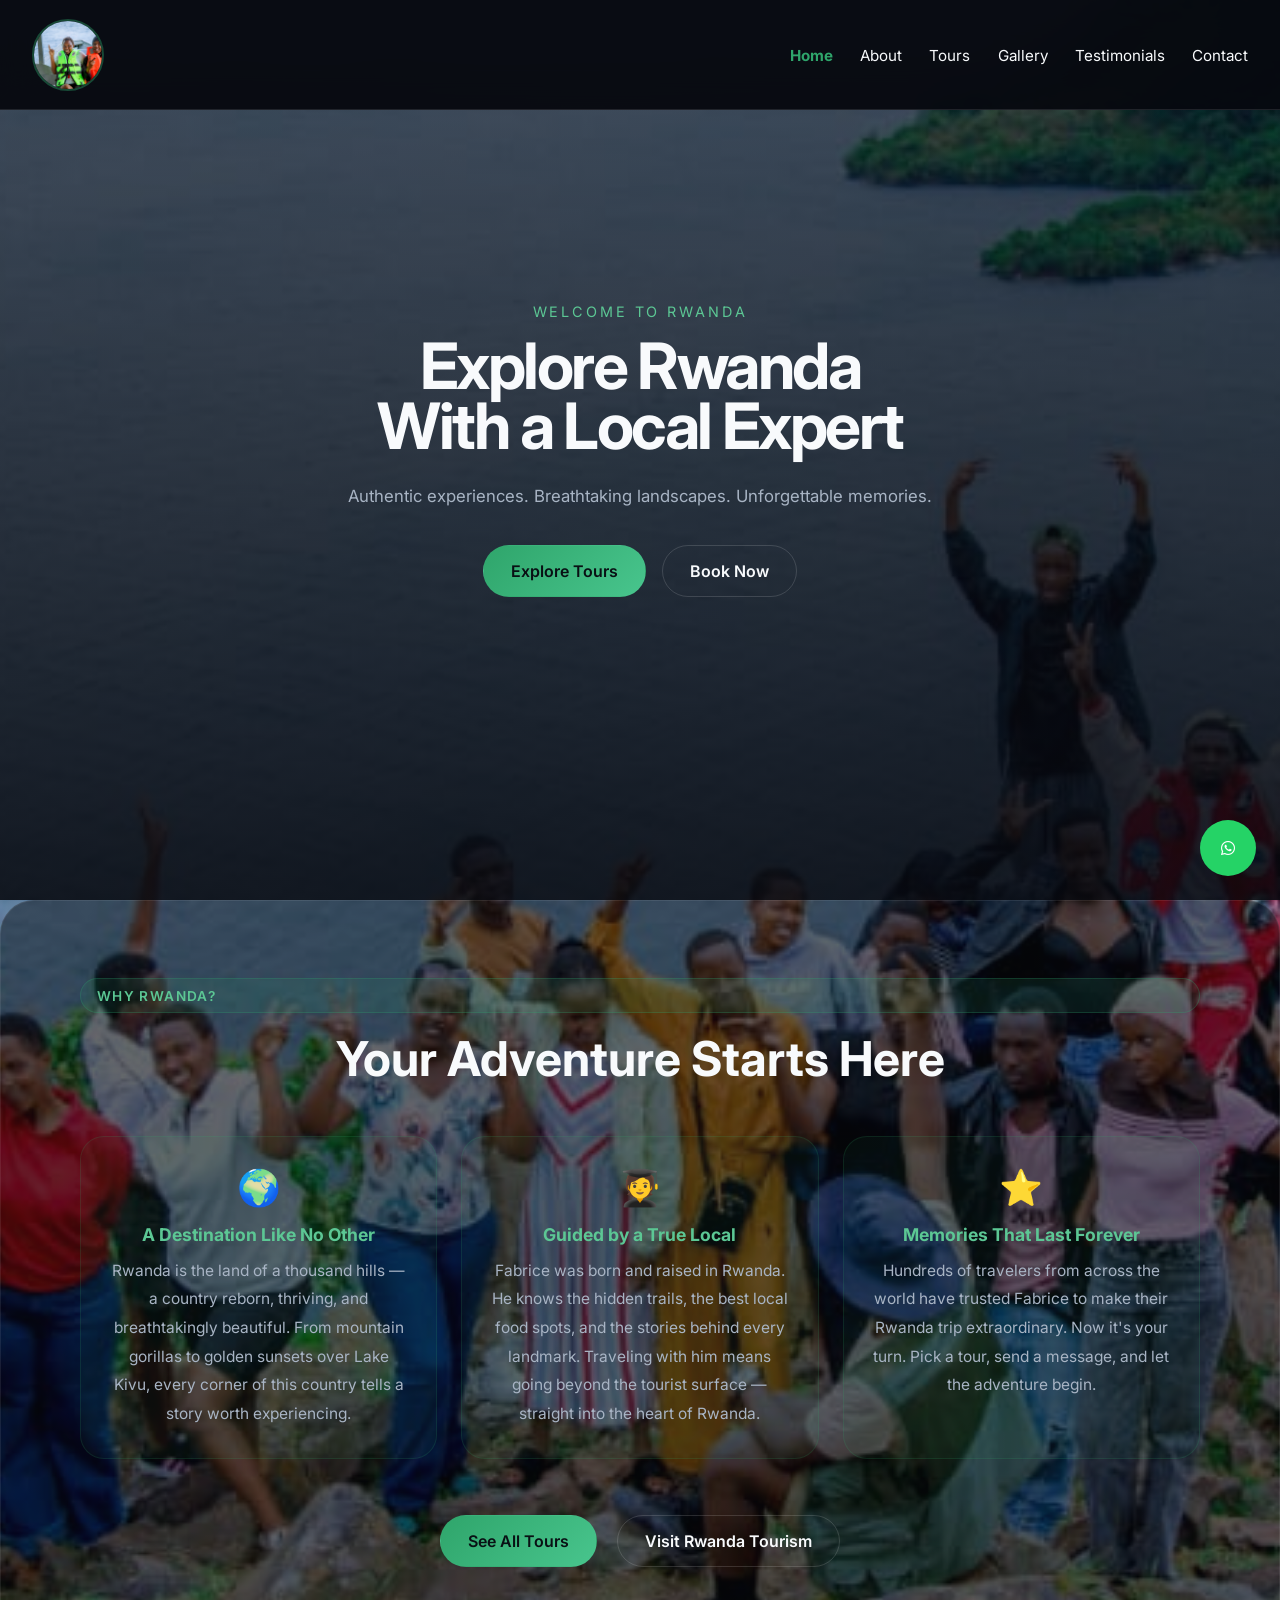
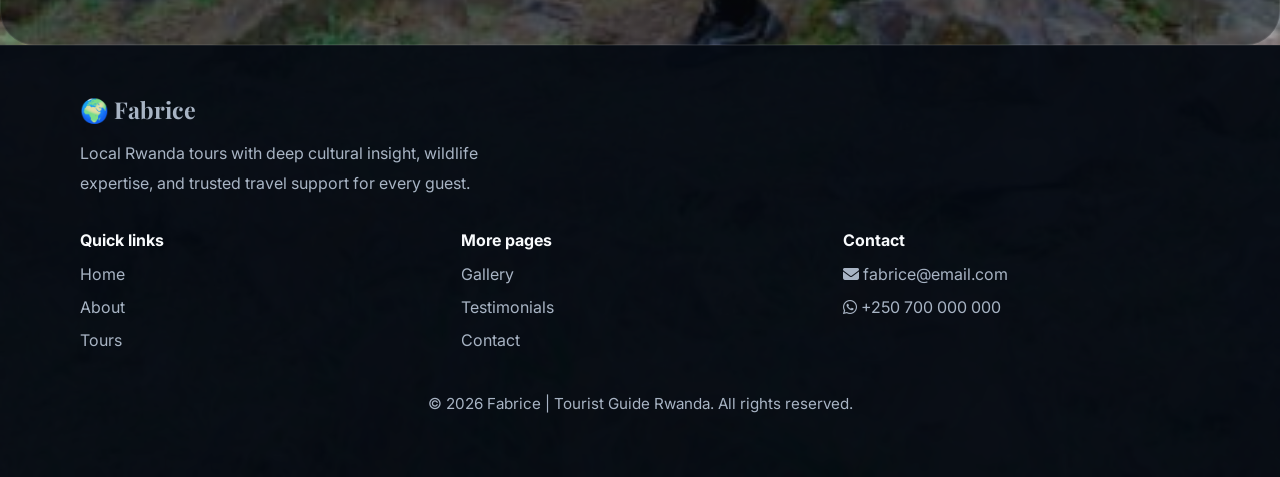
==== fabriceportfolio/index.html @ 19c9140f "THis is the initial commit for this project of r the Fabrice Ihave done today" ====
<!DOCTYPE html>
<html lang="en">
<head>
  <meta charset="UTF-8" />
  <meta name="viewport" content="width=device-width, initial-scale=1.0" />
  <title>Fabrice | Tourist Guide Rwanda</title>
  <link rel="stylesheet" href="styles.css" />
  <link rel="stylesheet" href="https://cdnjs.cloudflare.com/ajax/libs/font-awesome/6.5.0/css/all.min.css" />
  <link href="https://fonts.googleapis.com/css2?family=Playfair+Display:wght@600;700&family=Inter:wght@300;400;500&display=swap" rel="stylesheet" />
</head>
<body>

  <!-- NAV -->
  <nav id="navbar">
    <div class="nav-logo"><img src="media/photos/img2.jpg" alt="Fabrice Logo" /></div>
    <ul class="nav-links">
      <li><a href="index.html" class="active">Home</a></li>
      <li><a href="about.html">About</a></li>
      <li><a href="tours.html">Tours</a></li>
      <li><a href="gallery.html">Gallery</a></li>
      <li><a href="testimonials.html">Testimonials</a></li>
      <li><a href="contact.html">Contact</a></li>
    </ul>
    <button class="hamburger" id="hamburger" aria-label="Toggle navigation" aria-expanded="false"><i class="fas fa-bars"></i></button>
  </nav>

  <!-- HERO -->
  <section id="home" class="hero">
    <div class="hero-overlay"></div>
    <div class="hero-content">
      <p class="hero-sub">Welcome to Rwanda</p>
      <h1>Explore Rwanda<br />With a Local Expert</h1>
      <p class="hero-desc">Authentic experiences. Breathtaking landscapes. Unforgettable memories.</p>
      <div class="hero-btns">
        <a href="tours.html" class="btn btn-primary">Explore Tours</a>
        <a href="contact.html" class="btn btn-outline">Book Now</a>
      </div>
    </div>
  </section>

  <!-- PROFESSIONAL TOURS -->
  <section id="professional-tours" class="section">
    <div class="container">
      <span class="section-tag center">Why Rwanda?</span>
      <h2 class="section-title">Your Adventure Starts Here</h2>

      <div class="tours-intro">
        <div class="tours-intro-block">
          <span class="tours-intro-icon">🌍</span>
          <h3>A Destination Like No Other</h3>
          <p>Rwanda is the land of a thousand hills — a country reborn, thriving, and breathtakingly beautiful. From mountain gorillas to golden sunsets over Lake Kivu, every corner of this country tells a story worth experiencing.</p>
        </div>
        <div class="tours-intro-block">
          <span class="tours-intro-icon">🧑‍🎓</span>
          <h3>Guided by a True Local</h3>
          <p>Fabrice was born and raised in Rwanda. He knows the hidden trails, the best local food spots, and the stories behind every landmark. Traveling with him means going beyond the tourist surface — straight into the heart of Rwanda.</p>
        </div>
        <div class="tours-intro-block">
          <span class="tours-intro-icon">⭐</span>
          <h3>Memories That Last Forever</h3>
          <p>Hundreds of travelers from across the world have trusted Fabrice to make their Rwanda trip extraordinary. Now it's your turn. Pick a tour, send a message, and let the adventure begin.</p>
        </div>
      </div>

      <div style="text-align:center; margin-top: 1rem;">
        <a href="tours.html" class="btn btn-primary">See All Tours</a>
        <a href="https://www.visitrwanda.com" class="btn btn-outline" target="_blank" style="margin-left:1rem;">Visit Rwanda Tourism</a>
      </div>
    </div>
  </section>

  <!-- FOOTER -->
  <footer class="site-footer">
    <div class="footer-top container">
      <div class="footer-brand">
        <div class="footer-logo">🌍 Fabrice</div>
        <p>Local Rwanda tours with deep cultural insight, wildlife expertise, and trusted travel support for every guest.</p>
      </div>
      <div class="footer-links">
        <div class="footer-col">
          <h3>Quick links</h3>
          <a href="index.html">Home</a>
          <a href="about.html">About</a>
          <a href="tours.html">Tours</a>
        </div>
        <div class="footer-col">
          <h3>More pages</h3>
          <a href="gallery.html">Gallery</a>
          <a href="testimonials.html">Testimonials</a>
          <a href="contact.html">Contact</a>
        </div>
        <div class="footer-col">
          <h3>Contact</h3>
          <a href="mailto:fabrice@email.com"><i class="fas fa-envelope"></i> fabrice@email.com</a>
          <a href="https://wa.me/250700000000" target="_blank"><i class="fab fa-whatsapp"></i> +250 700 000 000</a>
        </div>
      </div>
    </div>
    <div class="footer-bottom">
      <p>© <span class="footer-button"></span> Fabrice | Tourist Guide Rwanda. All rights reserved.</p>
    </div>
  </footer>

  <!-- WHATSAPP FLOAT -->
  <a href="https://wa.me/250700000000" class="whatsapp-float" target="_blank">
    <i class="fab fa-whatsapp"></i>
  </a>

  <script src="script.js"></script>
</body>
</html>
---- fabriceportfolio/styles.css ----
/* -------------------------- */
/* Global style variables      */
/* -------------------------- */
:root {
  --bg: #071018;
  --surface: rgba(13, 23, 39, 0.92);
  --surface-strong: #111827;
  --surface-soft: #15203a;
  --text: #f8fafc;
  --muted: #a8b4c4;
  --primary: #2fa56b;
  --primary-soft: #5cc794;
  --accent: #dfc6a0;
  --shadow: 0 20px 60px rgba(0, 0, 0, 0.22);
}

* {
  box-sizing: border-box;
}

html {
  scroll-behavior: smooth;
}

body {
  margin: 0;
  min-height: 100%;
  font-family: 'Inter', sans-serif;
  background: linear-gradient(rgba(7, 9, 15, 0.3), rgba(7, 9, 15, 0.3)), url('media/photos/img1.jpg') center/cover no-repeat;
  color: var(--text);
}

img {
  display: block;
  max-width: 100%;
  width: 100%;
  height: auto;
}

a {
  color: inherit;
  text-decoration: none;
}

button,
input,
textarea {
  font: inherit;
}

button {
  cursor: pointer;
}

/* -------------------------- */
/* Navigation styles          */
/* -------------------------- */
nav {
  position: fixed;
  top: 0;
  left: 0;
  z-index: 100;
  width: 100%;
  height: 110px;
  display: flex;
  align-items: center;
  justify-content: space-between;
  padding: 0 2rem;
  background: rgba(7, 9, 15, 0.95);
  backdrop-filter: blur(18px);
  border-bottom: 1px solid rgba(255, 255, 255, 0.1);
}

.nav-logo img {
  height: 72px;
  width: 72px;
  object-fit: cover;
  border-radius: 50%;
  border: 2px solid rgba(47, 165, 107, 0.4);
  display: block;
}



.nav-links {
  display: flex;
  gap: 1.7rem;
  align-items: center;
  justify-content: center;
  list-style: none;
  margin: 0;
  padding: 0;
}

.nav-links a {
  font-size: 0.95rem;
  color: var(--text);
  transition: color 0.25s ease, font-weight 0.25s ease;
}

.nav-links a:hover,
.nav-links a:focus-visible,
.nav-links a.active {
  color: var(--primary);
  font-weight: 700;
}

.hamburger {
  display: none;
  border: none;
  background: transparent;
  color: var(--text);
  font-size: 1.15rem;
}

.hero {
  position: relative;
  min-height: 100vh;
  display: grid;
  place-items: center;
  padding: 0 1.5rem;
  background: url('images/hero.jpg') center/cover no-repeat;
}

.hero-overlay {
  position: absolute;
  inset: 0;
  background: linear-gradient(180deg, rgba(7, 9, 15, 0.48), rgba(7, 9, 15, 0.88));
}

.page-hero {
  position: relative;
  min-height: 42vh;
  display: grid;
  place-items: center;
  padding: clamp(4rem, 6vw, 6rem) 1.5rem;
  background: rgba(7, 9, 15, 0.4);
  border-bottom: 1px solid rgba(255, 255, 255, 0.08);
}

.page-hero-overlay {
  position: absolute;
  inset: 0;
  background: linear-gradient(180deg, rgba(7, 9, 15, 0.4), rgba(7, 9, 15, 0.55));
}

.page-hero-content {
  position: relative;
  z-index: 1;
  max-width: 860px;
  text-align: center;
}

.page-hero-content h1 {
  margin: 0.8rem auto 1rem;
  font-size: clamp(2.6rem, 4vw, 4rem);
  line-height: 1.05;
}

.page-hero-content p {
  margin: 0;
  max-width: 760px;
  color: var(--muted);
  font-size: 1.05rem;
  line-height: 1.85;
}

.hero-content {
  position: relative;
  z-index: 1;
  max-width: 760px;
  text-align: center;
}

.hero-sub {
  margin: 0 0 1rem;
  color: var(--primary-soft);
  letter-spacing: 0.2em;
  text-transform: uppercase;
  font-size: 0.9rem;
}

.hero h1 {
  margin: 0;
  font-size: clamp(3rem, 5vw, 4.75rem);
  line-height: 0.95;
  letter-spacing: -0.04em;
}

.hero-desc {
  margin: 1.5rem auto 2rem;
  max-width: 660px;
  color: var(--muted);
  font-size: 1.05rem;
  line-height: 1.9;
}

.hero-btns {
  display: flex;
  flex-wrap: wrap;
  gap: 1rem;
  justify-content: center;
}

.btn {
  display: inline-flex;
  align-items: center;
  justify-content: center;
  gap: 0.6rem;
  padding: 0.95rem 1.7rem;
  border-radius: 999px;
  border: 1px solid transparent;
  font-weight: 600;
  transition: transform 0.2s ease, box-shadow 0.2s ease, background 0.2s ease;
}

.btn:hover {
  transform: translateY(-1px);
}

.btn-primary {
  background: linear-gradient(135deg, var(--primary), #48c58d);
  color: #091014;
  box-shadow: none;
}

.btn-outline {
  background: transparent;
  border-color: rgba(255, 255, 255, 0.14);
  color: var(--text);
}

.section {
  padding: clamp(4rem, 6vw, 8rem) 1.5rem;
  background: rgba(7, 9, 15, 0.45);
  border-radius: 34px;
  border: 1px solid rgba(255, 255, 255, 0.08);
  overflow: visible;
}

.container {
  width: min(1120px, 100% - 2rem);
  margin: 0 auto;
}

.section-tag {
  display: inline-flex;
  padding: 0.55rem 1rem;
  border-radius: 999px;
  background: rgba(47, 165, 107, 0.12);
  border: 1px solid rgba(47, 165, 107, 0.25);
  color: var(--primary-soft);
  font-size: 0.85rem;
  font-weight: 600;
  letter-spacing: 0.1em;
  text-transform: uppercase;
}

.section-tag.center {
  display: block;
  margin: 0 auto 1rem;
}

.section-title {
  margin: 1rem 0 3rem;
  font-size: clamp(2rem, 4vw, 3rem);
  text-align: center;
}

.about-grid,
.contact-grid {
  display: grid;
  gap: 2rem;
  align-items: center;
}

.about-grid {
  grid-template-columns: minmax(280px, 1fr) minmax(320px, 1.2fr);
}

.about-img {
  overflow: hidden;
  border-radius: 32px;
  box-shadow: var(--shadow);
}

.about-img img {
  height: 100%;
  min-height: 420px;
  object-fit: cover;
}

.about-text h2 {
  margin: 0.8rem 0 1rem;
  font-size: clamp(2rem, 3vw, 2.7rem);
}

.about-text p {
  margin: 0;
  color: var(--muted);
  line-height: 1.85;
}

.about-stats {
  display: flex;
  gap: 1rem;
  flex-wrap: wrap;
  margin: 1.8rem 0;
}

.stat {
  min-width: 120px;
  background: rgba(255, 255, 255, 0.04);
  border: 1px solid rgba(255, 255, 255, 0.06);
  padding: 1rem 1.2rem;
  border-radius: 22px;
  text-align: center;
}

.stat strong {
  display: block;
  font-size: 1.55rem;
  color: var(--text);
}

.stat span {
  display: block;
  margin-top: 0.35rem;
  color: var(--muted);
}

.languages {
  display: flex;
  flex-wrap: wrap;
  gap: 0.8rem;
  color: var(--text);
  font-weight: 500;
}

.tours-grid,
.gallery-grid,
.testimonials-grid {
  display: grid;
  gap: 1.75rem;
}

.tours-intro {
  display: grid;
  grid-template-columns: repeat(3, 1fr);
  gap: 1.5rem;
  margin-bottom: 3.5rem;
}

.tours-intro-block {
  background: rgba(47, 165, 107, 0.05);
  border: 1px solid rgba(47, 165, 107, 0.15);
  border-radius: 24px;
  padding: 1.8rem;
  text-align: center;
}

.tours-intro-icon {
  font-size: 2.2rem;
  display: block;
  margin-bottom: 0.9rem;
}

.tours-intro-block h3 {
  margin: 0 0 0.75rem;
  font-size: 1.1rem;
  color: var(--primary-soft);
}

.tours-intro-block p {
  margin: 0;
  color: var(--muted);
  line-height: 1.85;
  font-size: 0.97rem;
}



.tour-card,
.testimonial-card {
  background: var(--surface);
  border: 1px solid rgba(255, 255, 255, 0.06);
  border-radius: 28px;
  padding: 2rem;
  box-shadow: var(--shadow);
}

.tour-card.featured {
  background: linear-gradient(180deg, rgba(47, 165, 107, 0.14), rgba(255, 255, 255, 0.03));
  border-color: rgba(47, 165, 107, 0.25);
}

.badge {
  display: inline-flex;
  padding: 0.55rem 0.9rem;
  border-radius: 999px;
  background: rgba(255, 255, 255, 0.08);
  color: var(--primary);
  font-size: 0.8rem;
  margin-bottom: 1rem;
}

.tour-icon {
  font-size: 2.1rem;
  margin-bottom: 1rem;
}

.tour-card h3 {
  margin: 0 0 0.9rem;
}

.tour-card p {
  color: var(--muted);
  line-height: 1.85;
}

.tour-meta {
  display: flex;
  justify-content: space-between;
  gap: 1rem;
  flex-wrap: wrap;
  margin: 1.35rem 0 1.5rem;
  color: var(--muted);
}

.tour-price {
  color: var(--text);
  font-weight: 700;
}

.gallery-grid {
  grid-template-columns: repeat(3, minmax(280px, 1fr));
  gap: 1.75rem;
}

.gallery-card {
  background: rgba(255, 255, 255, 0.05);
  border: 1px solid rgba(255, 255, 255, 0.08);
  border-radius: 28px;
  overflow: hidden;
  box-shadow: 0 18px 40px rgba(0, 0, 0, 0.12);
  transition: transform 0.2s ease, border-color 0.2s ease;
}

.gallery-card:hover {
  transform: translateY(-3px);
  border-color: rgba(47, 165, 107, 0.2);
}

.gallery-card img {
  width: 100%;
  height: 280px;
  object-fit: cover;
}

.gallery-card-content {
  padding: 1.25rem;
}

.gallery-card-content h3 {
  margin: 0 0 0.75rem;
  font-size: 1.1rem;
}

.gallery-card-content p {
  margin: 0 0 1rem;
  color: var(--muted);
  line-height: 1.8;
}

.gallery-expand {
  display: none;
  padding: 0 1.25rem 1.25rem;
}

.gallery-expand.open {
  display: block;
}

.gallery-expand-grid {
  display: grid;
  grid-template-columns: repeat(4, 1fr);
  gap: 0.6rem;
  margin-top: 0.75rem;
}

.gallery-expand-grid img {
  width: 100%;
  height: 90px;
  object-fit: cover;
  border-radius: 10px;
  cursor: pointer;
  transition: transform 0.2s ease, opacity 0.2s ease;
}

.gallery-expand-grid img:hover {
  transform: scale(1.04);
  opacity: 0.9;
}

.hide-btn {
  display: flex;
  align-items: center;
  gap: 0.4rem;
  background: rgba(255,255,255,0.06);
  border: 1px solid rgba(255,255,255,0.1);
  color: var(--muted);
  border-radius: 999px;
  padding: 0.45rem 1rem;
  font-size: 0.85rem;
  cursor: pointer;
  transition: background 0.2s ease, color 0.2s ease;
}

.hide-btn:hover {
  background: rgba(47, 165, 107, 0.12);
  color: var(--primary-soft);
}

/* -------------------------- */
/* Lightbox                   */
/* -------------------------- */
.lightbox {
  display: none;
  position: fixed;
  inset: 0;
  z-index: 999;
  background: rgba(0, 0, 0, 0.92);
  align-items: center;
  justify-content: center;
  padding: 1rem;
}

.lightbox.open {
  display: flex;
}

.lightbox img {
  max-width: 92vw;
  max-height: 88vh;
  object-fit: contain;
  border-radius: 16px;
  box-shadow: 0 30px 80px rgba(0,0,0,0.6);
  width: auto;
  height: auto;
}

.lightbox-nav {
  position: fixed;
  top: 50%;
  transform: translateY(-50%);
  background: rgba(255,255,255,0.1);
  border: 1px solid rgba(255,255,255,0.15);
  color: #fff;
  width: 48px;
  height: 48px;
  border-radius: 50%;
  font-size: 1.1rem;
  cursor: pointer;
  display: grid;
  place-items: center;
  transition: background 0.2s ease;
  z-index: 1000;
}

.lightbox-nav:hover {
  background: rgba(47, 165, 107, 0.35);
}

.lightbox-prev { left: 1.2rem; }
.lightbox-next { right: 1.2rem; }

  position: fixed;
  top: 1.2rem;
  right: 1.4rem;
  background: rgba(255,255,255,0.1);
  border: 1px solid rgba(255,255,255,0.15);
  color: #fff;
  width: 44px;
  height: 44px;
  border-radius: 50%;
  font-size: 1.2rem;
  cursor: pointer;
  display: grid;
  place-items: center;
  transition: background 0.2s ease;
}

.lightbox-close:hover {
  background: rgba(255,255,255,0.2);
}



.testimonial-card {
  display: flex;
  flex-direction: column;
  gap: 1.3rem;
}

.stars {
  color: #ffd166;
  font-size: 1rem;
}

.testimonial-card p {
  color: var(--muted);
  line-height: 1.85;
}

.reviewer {
  display: flex;
  justify-content: space-between;
  gap: 0.75rem;
  align-items: center;
  color: var(--text);
}

.contact-header {
  text-align: center;
  margin-bottom: 3rem;
}

.contact-header h2 {
  margin: 0.8rem 0 1rem;
  font-size: clamp(2rem, 3.5vw, 3rem);
}

.contact-header p {
  margin: 0 auto;
  max-width: 560px;
  color: var(--muted);
  line-height: 1.9;
}

.contact-grid {
  display: grid;
  grid-template-columns: 1fr 1fr;
  gap: 1.75rem;
  align-items: stretch;
}

.contact-box {
  background: var(--surface);
  border: 1px solid rgba(47, 165, 107, 0.18);
  border-radius: 28px;
  padding: 2rem;
  box-shadow: var(--shadow);
  display: flex;
  flex-direction: column;
}

.contact-box-title {
  margin: 0 0 1.5rem;
  font-size: 1.15rem;
  font-family: 'Playfair Display', serif;
  font-weight: 700;
  color: var(--primary-soft);
  text-align: center;
  padding-bottom: 1rem;
  border-bottom: 1px solid rgba(47, 165, 107, 0.2);
}

.contact-details-box {
  display: none;
}

.contact-details {
  display: grid;
  gap: 1rem;
}

.contact-details a {
  display: flex;
  gap: 1rem;
  align-items: center;
  padding: 1.1rem 1.4rem;
  border-radius: 20px;
  border: 1px solid rgba(255, 255, 255, 0.08);
  background: rgba(255, 255, 255, 0.04);
  color: var(--text);
  font-size: 1rem;
  font-weight: 500;
  transition: background 0.2s ease, border-color 0.2s ease, transform 0.2s ease;
}

.contact-details a i {
  width: 42px;
  height: 42px;
  border-radius: 12px;
  display: grid;
  place-items: center;
  font-size: 1.1rem;
  flex-shrink: 0;
}

.contact-details a:nth-child(1) i { background: rgba(47, 165, 107, 0.18); color: var(--primary-soft); }
.contact-details a:nth-child(2) i { background: rgba(37, 211, 102, 0.18); color: #25d366; }
.contact-details a:nth-child(3) i { background: rgba(59, 130, 246, 0.18); color: #60a5fa; }
.contact-details a:nth-child(4) i { background: rgba(225, 48, 108, 0.18); color: #e1306c; }
.contact-details a:nth-child(5) i { background: rgba(255, 255, 255, 0.1); color: var(--text); }

.contact-details a:hover {
  background: rgba(47, 165, 107, 0.1);
  border-color: rgba(47, 165, 107, 0.3);
  transform: translateX(4px);
}

.reach-label {
  display: inline-flex;
  align-items: center;
  gap: 0.5rem;
  margin: 0 0 1rem;
  padding: 0.45rem 1rem;
  border-radius: 999px;
  background: rgba(47, 165, 107, 0.12);
  border: 1px solid rgba(47, 165, 107, 0.3);
  font-size: 0.78rem;
  font-weight: 700;
  letter-spacing: 0.13em;
  text-transform: uppercase;
  color: var(--primary-soft);
}

.form-title {
  margin: 0 0 1.4rem;
  font-size: 1.3rem;
  font-family: 'Playfair Display', serif;
  font-weight: 700;
  color: var(--primary-soft);
  display: flex;
  align-items: center;
  gap: 0.6rem;
  padding-bottom: 1rem;
  border-bottom: 1px solid rgba(47, 165, 107, 0.2);
}

.contact-form {
  display: grid;
  gap: 1rem;
  flex: 1;
}

.contact-form input,
.contact-form textarea {
  width: 100%;
  border: 1px solid rgba(255, 255, 255, 0.08);
  border-radius: 18px;
  padding: 1rem 1.1rem;
  background: rgba(255, 255, 255, 0.04);
  color: var(--text);
  resize: vertical;
}

.contact-form input:focus,
.contact-form textarea:focus {
  outline: 2px solid rgba(47, 165, 107, 0.3);
  outline-offset: 2px;
}

footer.site-footer {
  background: rgba(5, 10, 18, 0.96);
  padding: 3rem 1.5rem;
  border-top: 1px solid rgba(255, 255, 255, 0.08);
  color: var(--muted);
}

.footer-top {
  display: grid;
  gap: 2rem;
  align-items: start;
}

.footer-brand {
  max-width: 420px;
}

.footer-logo {
  font-family: 'Playfair Display', serif;
  font-size: 1.45rem;
  font-weight: 700;
  margin-bottom: 0.8rem;
}

.footer-brand p {
  margin: 0;
  color: var(--muted);
  line-height: 1.9;
}

.footer-links {
  display: grid;
  grid-template-columns: repeat(3, minmax(180px, 1fr));
  gap: 1.5rem;
}

.footer-col h3 {
  margin: 0 0 0.85rem;
  color: var(--text);
  font-size: 1rem;
}

.footer-col a {
  display: block;
  color: var(--muted);
  text-decoration: none;
  margin-bottom: 0.8rem;
  transition: color 0.2s ease;
}

.footer-col a:hover {
  color: var(--primary);
}

.footer-bottom {
  margin-top: 2rem;
  text-align: center;
  color: var(--muted);
  font-size: 0.95rem;
}

.whatsapp-float {
  position: fixed;
  right: 1.5rem;
  bottom: 1.5rem;
  width: 56px;
  height: 56px;
  border-radius: 50%;
  display: grid;
  place-items: center;
  background: #25d366;
  color: #fff;
  box-shadow: 0 18px 35px rgba(0, 0, 0, 0.18);
  text-decoration: none;
  transition: transform 0.2s ease;
}

.whatsapp-float:hover {
  transform: translateY(-3px);
}

@media (max-width: 980px) {
  .tours-intro {
    grid-template-columns: 1fr;
  }

  .tours-grid,
  .testimonials-grid {
    grid-template-columns: repeat(2, minmax(0, 1fr));
  }

  .gallery-grid {
    grid-template-columns: repeat(2, minmax(0, 1fr));
  }

  .contact-grid,
  .about-grid {
    grid-template-columns: 1fr;
  }

  .page-hero,
  .section {
    padding: clamp(3rem, 5vw, 5rem) 1.25rem;
  }

  .footer-links {
    grid-template-columns: repeat(2, minmax(180px, 1fr));
  }
}

@media (max-width: 720px) {
  nav {
    padding: 0 1rem;
  }

  .nav-links {
    position: fixed;
    top: 110px;
    left: 0;
    right: 0;
    margin: 0;
    padding: 1.25rem 1rem 1.4rem;
    display: flex;
    flex-direction: column;
    gap: 1rem;
    background: rgba(7, 9, 15, 0.96);
    border-radius: 0;
    box-shadow: none;
    transform: translateY(-6px);
    opacity: 0;
    visibility: hidden;
    overflow: visible;
    transition: transform 0.22s ease, opacity 0.22s ease, visibility 0.22s ease;
    border: none;
    z-index: 105;
    height: auto;
    max-height: calc(100vh - 110px);
    box-sizing: border-box;
  }

  .nav-links.active {
    transform: translateY(0);
    opacity: 1;
    visibility: visible;
  }

  .hamburger {
    display: inline-flex;
    z-index: 110;
    width: 46px;
    height: 46px;
    border-radius: 14px;
    align-items: center;
    justify-content: center;
    border: 1px solid rgba(255, 255, 255, 0.12);
    background: rgba(7, 9, 15, 0.8);
    transition: background 0.2s ease, transform 0.2s ease;
  }

  .hamburger:hover,
  .hamburger:focus-visible {
    background: rgba(47, 165, 107, 0.15);
    transform: translateY(-1px);
  }

  .nav-links a {
    font-size: 1.05rem;
    width: 100%;
    padding: 0.8rem 1rem;
    border-radius: 18px;
  }

  .nav-links a:hover,
  .nav-links a:focus-visible,
  .nav-links a.active {
    background: rgba(47, 165, 107, 0.12);
    color: var(--primary);
  }

  .hero-btns {
    flex-direction: column;
    width: 100%;
  }

  .hero-btns .btn {
    width: 100%;
  }

  .tours-grid,
  .testimonials-grid,
  .gallery-grid {
    grid-template-columns: 1fr;
  }

  .gallery-expand-grid {
    grid-template-columns: repeat(2, 1fr);
  }

  .tours-intro {
    grid-template-columns: 1fr;
  }

  .contact-grid {
    grid-template-columns: 1fr;
  }

  .about-stats {
    flex-direction: column;
  }

  .gallery-card img {
    height: 240px;
  }

  .page-hero {
    min-height: auto;
    padding: 3rem 1rem;
  }

  .page-hero-content h1 {
    font-size: clamp(2.3rem, 6vw, 3rem);
  }

  .section {
    padding: 2.5rem 1rem;
  }

  .footer-top {
    grid-template-columns: 1fr;
    align-items: start;
  }

  .footer-links {
    grid-template-columns: 1fr;
  }

  .footer-bottom {
    margin-top: 1.5rem;
  }

  .footer-brand,
  .footer-col {
    text-align: left;
  }

  .footer-col a {
    margin-bottom: 0.65rem;
  }
}

@media (max-width: 540px) {
  nav {
    padding: 0.9rem 0.85rem;
  }

  .nav-logo {
    font-size: 1.2rem;
  }

  .nav-links {
    padding: 1.25rem 0.85rem 1.4rem;
  }

  .page-hero,
  .section {
    padding: 2rem 0.85rem;
  }

  .hero h1,
  .page-hero-content h1 {
    font-size: clamp(2rem, 8vw, 2.6rem);
  }

  .hero-desc,
  .page-hero-content p {
    font-size: 1rem;
  }

  .hero-btns {
    gap: 0.8rem;
  }

  .btn {
    width: 100%;
    justify-content: center;
  }

  .gallery-card img {
    height: 200px;
  }

  .footer-top {
    gap: 1.5rem;
  }

  .whatsapp-float {
    width: 48px;
    height: 48px;
    right: 1rem;
    bottom: 1rem;
  }
}
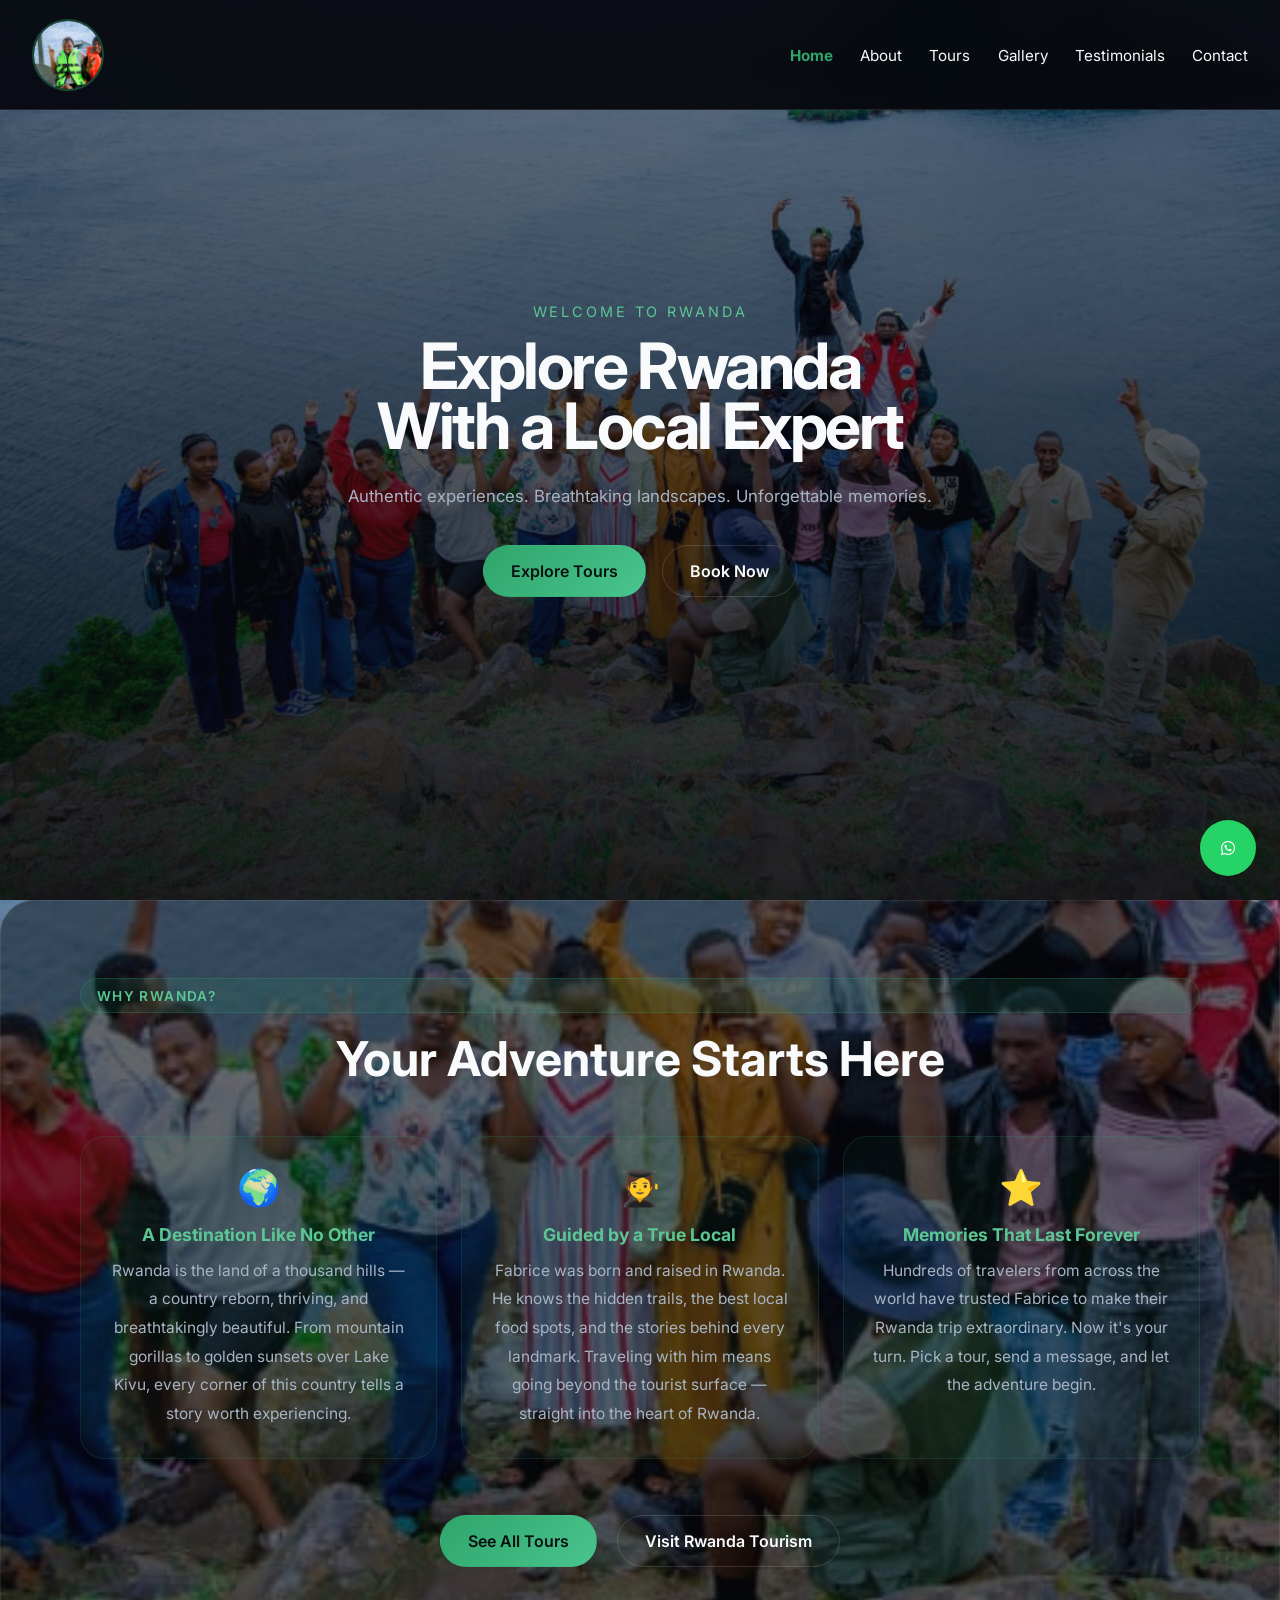
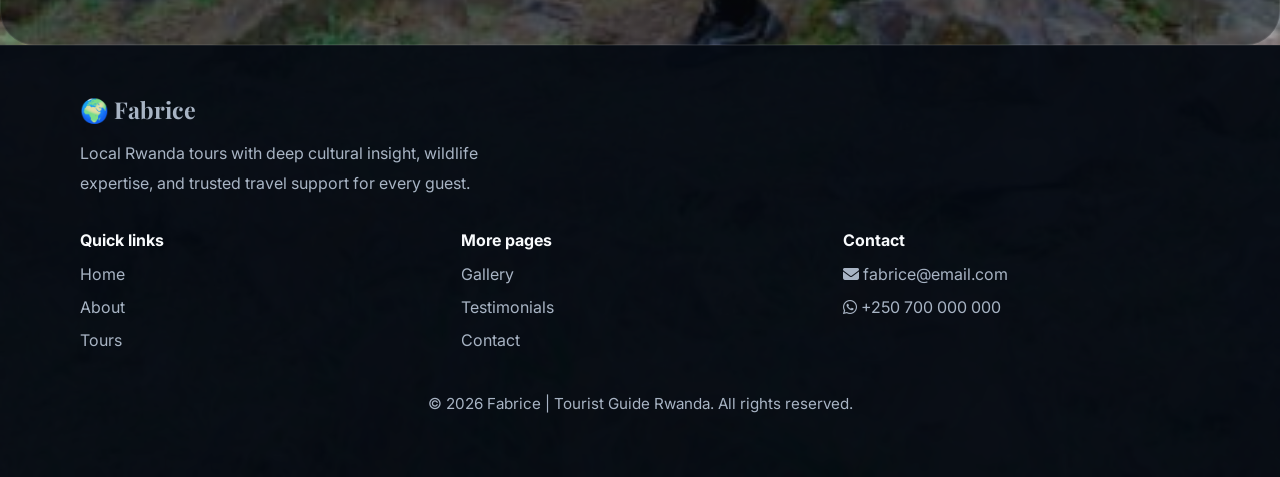
==== commit b3d42b2e: "This is the simple change that occured in the folder structure as well as to enable me to host easil" ====
--- a/fabriceportfolio/index.html
+++ b/fabriceportfolio/index.html
@@ -4,7 +4,7 @@
   <meta charset="UTF-8" />
   <meta name="viewport" content="width=device-width, initial-scale=1.0" />
   <title>Fabrice | Tourist Guide Rwanda</title>
-  <link rel="stylesheet" href="styles.css" />
+  <link rel="stylesheet" href="src/styles.css" />
   <link rel="stylesheet" href="https://cdnjs.cloudflare.com/ajax/libs/font-awesome/6.5.0/css/all.min.css" />
   <link href="https://fonts.googleapis.com/css2?family=Playfair+Display:wght@600;700&family=Inter:wght@300;400;500&display=swap" rel="stylesheet" />
 </head>
@@ -15,11 +15,11 @@
     <div class="nav-logo"><img src="media/photos/img2.jpg" alt="Fabrice Logo" /></div>
     <ul class="nav-links">
       <li><a href="index.html" class="active">Home</a></li>
-      <li><a href="about.html">About</a></li>
-      <li><a href="tours.html">Tours</a></li>
-      <li><a href="gallery.html">Gallery</a></li>
-      <li><a href="testimonials.html">Testimonials</a></li>
-      <li><a href="contact.html">Contact</a></li>
+      <li><a href="src/about.html">About</a></li>
+      <li><a href="src/tours.html">Tours</a></li>
+      <li><a href="src/gallery.html">Gallery</a></li>
+      <li><a href="src/testimonials.html">Testimonials</a></li>
+      <li><a href="src/contact.html">Contact</a></li>
     </ul>
     <button class="hamburger" id="hamburger" aria-label="Toggle navigation" aria-expanded="false"><i class="fas fa-bars"></i></button>
   </nav>
@@ -32,8 +32,8 @@
       <h1>Explore Rwanda<br />With a Local Expert</h1>
       <p class="hero-desc">Authentic experiences. Breathtaking landscapes. Unforgettable memories.</p>
       <div class="hero-btns">
-        <a href="tours.html" class="btn btn-primary">Explore Tours</a>
-        <a href="contact.html" class="btn btn-outline">Book Now</a>
+        <a href="src/tours.html" class="btn btn-primary">Explore Tours</a>
+        <a href="src/contact.html" class="btn btn-outline">Book Now</a>
       </div>
     </div>
   </section>
@@ -63,7 +63,7 @@
       </div>
 
       <div style="text-align:center; margin-top: 1rem;">
-        <a href="tours.html" class="btn btn-primary">See All Tours</a>
+        <a href="src/tours.html" class="btn btn-primary">See All Tours</a>
         <a href="https://www.visitrwanda.com" class="btn btn-outline" target="_blank" style="margin-left:1rem;">Visit Rwanda Tourism</a>
       </div>
     </div>
@@ -80,14 +80,14 @@
         <div class="footer-col">
           <h3>Quick links</h3>
           <a href="index.html">Home</a>
-          <a href="about.html">About</a>
-          <a href="tours.html">Tours</a>
+          <a href="src/about.html">About</a>
+          <a href="src/tours.html">Tours</a>
         </div>
         <div class="footer-col">
           <h3>More pages</h3>
-          <a href="gallery.html">Gallery</a>
-          <a href="testimonials.html">Testimonials</a>
-          <a href="contact.html">Contact</a>
+          <a href="src/gallery.html">Gallery</a>
+          <a href="src/testimonials.html">Testimonials</a>
+          <a href="src/contact.html">Contact</a>
         </div>
         <div class="footer-col">
           <h3>Contact</h3>
@@ -106,6 +106,6 @@
     <i class="fab fa-whatsapp"></i>
   </a>
 
-  <script src="script.js"></script>
+  <script src="src/script.js"></script>
 </body>
 </html>
--- a/fabriceportfolio/src/styles.css
+++ b/fabriceportfolio/src/styles.css
@@ -0,0 +1,1143 @@
+/* -------------------------- */
+/* Global style variables      */
+/* -------------------------- */
+:root {
+  --bg: #071018;
+  --surface: rgba(13, 23, 39, 0.92);
+  --surface-strong: #111827;
+  --surface-soft: #15203a;
+  --text: #f8fafc;
+  --muted: #a8b4c4;
+  --primary: #2fa56b;
+  --primary-soft: #5cc794;
+  --accent: #dfc6a0;
+  --shadow: 0 20px 60px rgba(0, 0, 0, 0.22);
+}
+
+/* -------------------------- */
+/* Common/Global Styles       */
+/* -------------------------- */
+* {
+  box-sizing: border-box;
+}
+
+html {
+  scroll-behavior: smooth;
+}
+
+body {
+  margin: 0;
+  min-height: 100%;
+  font-family: 'Inter', sans-serif;
+  background: linear-gradient(rgba(7, 9, 15, 0.3), rgba(7, 9, 15, 0.3)), url('../media/photos/img1.jpg') center/cover no-repeat;
+  color: var(--text);
+}
+
+img {
+  display: block;
+  max-width: 100%;
+  width: 100%;
+  height: auto;
+}
+
+a {
+  color: inherit;
+  text-decoration: none;
+}
+
+button,
+input,
+textarea {
+  font: inherit;
+}
+
+button {
+  cursor: pointer;
+}
+
+/* -------------------------- */
+/* Navigation styles          */
+/* -------------------------- */
+nav {
+  position: fixed;
+  top: 0;
+  left: 0;
+  z-index: 100;
+  width: 100%;
+  height: 110px;
+  display: flex;
+  align-items: center;
+  justify-content: space-between;
+  padding: 0 2rem;
+  background: rgba(7, 9, 15, 0.95);
+  backdrop-filter: blur(18px);
+  border-bottom: 1px solid rgba(255, 255, 255, 0.1);
+}
+
+.nav-logo img {
+  height: 72px;
+  width: 72px;
+  object-fit: cover;
+  border-radius: 50%;
+  border: 2px solid rgba(47, 165, 107, 0.4);
+  display: block;
+}
+
+
+
+.nav-links {
+  display: flex;
+  gap: 1.7rem;
+  align-items: center;
+  justify-content: center;
+  list-style: none;
+  margin: 0;
+  padding: 0;
+}
+
+.nav-links a {
+  font-size: 0.95rem;
+  color: var(--text);
+  transition: color 0.25s ease, font-weight 0.25s ease;
+}
+
+.nav-links a:hover,
+.nav-links a:focus-visible,
+.nav-links a.active {
+  color: var(--primary);
+  font-weight: 700;
+}
+
+.hamburger {
+  display: none;
+  border: none;
+  background: transparent;
+  color: var(--text);
+  font-size: 1.15rem;
+}
+
+/* -------------------------- */
+/* Hero Styles (Index & Pages) */
+/* -------------------------- */
+.hero {
+  position: relative;
+  min-height: 100vh;
+  display: grid;
+  place-items: center;
+  padding: 0 1.5rem;
+  background: url('../media/photos/img1.jpg') center/cover no-repeat;
+}
+
+.hero-overlay {
+  position: absolute;
+  inset: 0;
+  background: linear-gradient(180deg, rgba(7, 9, 15, 0.48), rgba(7, 9, 15, 0.88));
+}
+
+.page-hero {
+  position: relative;
+  min-height: 42vh;
+  display: grid;
+  place-items: center;
+  padding: calc(110px + clamp(2rem, 4vw, 4rem)) 1.5rem clamp(4rem, 6vw, 6rem);
+  background: rgba(7, 9, 15, 0.4);
+  border-bottom: 1px solid rgba(255, 255, 255, 0.08);
+}
+
+.page-hero-overlay {
+  position: absolute;
+  inset: 0;
+  background: linear-gradient(180deg, rgba(7, 9, 15, 0.4), rgba(7, 9, 15, 0.55));
+}
+
+.page-hero-content {
+  position: relative;
+  z-index: 1;
+  max-width: 860px;
+  text-align: center;
+}
+
+.page-hero-content h1 {
+  margin: 0.8rem auto 1rem;
+  font-size: clamp(2.6rem, 4vw, 4rem);
+  line-height: 1.05;
+}
+
+.page-hero-content p {
+  margin: 0;
+  max-width: 760px;
+  color: var(--muted);
+  font-size: 1.05rem;
+  line-height: 1.85;
+}
+
+.hero-content {
+  position: relative;
+  z-index: 1;
+  max-width: 760px;
+  text-align: center;
+}
+
+.hero-sub {
+  margin: 0 0 1rem;
+  color: var(--primary-soft);
+  letter-spacing: 0.2em;
+  text-transform: uppercase;
+  font-size: 0.9rem;
+}
+
+.hero h1 {
+  margin: 0;
+  font-size: clamp(3rem, 5vw, 4.75rem);
+  line-height: 0.95;
+  letter-spacing: -0.04em;
+}
+
+.hero-desc {
+  margin: 1.5rem auto 2rem;
+  max-width: 660px;
+  color: var(--muted);
+  font-size: 1.05rem;
+  line-height: 1.9;
+}
+
+.hero-btns {
+  display: flex;
+  flex-wrap: wrap;
+  gap: 1rem;
+  justify-content: center;
+}
+
+.btn {
+  display: inline-flex;
+  align-items: center;
+  justify-content: center;
+  gap: 0.6rem;
+  padding: 0.95rem 1.7rem;
+  border-radius: 999px;
+  border: 1px solid transparent;
+  font-weight: 600;
+  transition: transform 0.2s ease, box-shadow 0.2s ease, background 0.2s ease;
+}
+
+.btn:hover {
+  transform: translateY(-1px);
+}
+
+.btn-primary {
+  background: linear-gradient(135deg, var(--primary), #48c58d);
+  color: #091014;
+  box-shadow: none;
+}
+
+.btn-outline {
+  background: transparent;
+  border-color: rgba(255, 255, 255, 0.14);
+  color: var(--text);
+}
+
+/* -------------------------- */
+/* Common Section Styles      */
+/* -------------------------- */
+.section {
+  padding: clamp(4rem, 6vw, 8rem) 1.5rem;
+  background: rgba(7, 9, 15, 0.45);
+  border-radius: 34px;
+  border: 1px solid rgba(255, 255, 255, 0.08);
+  overflow: visible;
+}
+
+.container {
+  width: min(1120px, 100% - 2rem);
+  margin: 0 auto;
+}
+
+.section-tag {
+  display: inline-flex;
+  padding: 0.55rem 1rem;
+  border-radius: 999px;
+  background: rgba(47, 165, 107, 0.12);
+  border: 1px solid rgba(47, 165, 107, 0.25);
+  color: var(--primary-soft);
+  font-size: 0.85rem;
+  font-weight: 600;
+  letter-spacing: 0.1em;
+  text-transform: uppercase;
+}
+
+.section-tag.center {
+  display: block;
+  margin: 0 auto 1rem;
+}
+
+.section-title {
+  margin: 1rem 0 3rem;
+  font-size: clamp(2rem, 4vw, 3rem);
+  text-align: center;
+}
+
+/* -------------------------- */
+/* About Page Styles          */
+/* -------------------------- */
+.about-grid,
+.contact-grid {
+  display: grid;
+  gap: 2rem;
+  align-items: center;
+}
+
+.about-grid {
+  grid-template-columns: minmax(280px, 1fr) minmax(320px, 1.2fr);
+}
+
+.about-img {
+  overflow: hidden;
+  border-radius: 32px;
+  box-shadow: var(--shadow);
+}
+
+.about-img img {
+  height: 100%;
+  min-height: 420px;
+  object-fit: cover;
+}
+
+.about-text h2 {
+  margin: 0.8rem 0 1rem;
+  font-size: clamp(2rem, 3vw, 2.7rem);
+}
+
+.about-text p {
+  margin: 0;
+  color: var(--muted);
+  line-height: 1.85;
+}
+
+.about-stats {
+  display: flex;
+  gap: 1rem;
+  flex-wrap: wrap;
+  margin: 1.8rem 0;
+}
+
+.stat {
+  min-width: 120px;
+  background: rgba(255, 255, 255, 0.04);
+  border: 1px solid rgba(255, 255, 255, 0.06);
+  padding: 1rem 1.2rem;
+  border-radius: 22px;
+  text-align: center;
+}
+
+.stat strong {
+  display: block;
+  font-size: 1.55rem;
+  color: var(--text);
+}
+
+..stat span {
+  display: block;
+  margin-top: 0.35rem;
+  color: var(--muted);
+}
+
+.about-detail-card {
+  margin-top: 2.5rem;
+  padding: 2rem;
+  width: 100%;
+  max-width: 100%;
+  background: linear-gradient(180deg, rgba(13, 23, 39, 0.98), rgba(18, 30, 50, 0.95));
+  border: 1px solid rgba(255, 255, 255, 0.12);
+  border-radius: 32px;
+  box-shadow: var(--shadow);
+  min-height: auto;
+}
+
+.about-detail-card h2 {
+  margin-top: 0;
+  margin-bottom: 1rem;
+  font-size: clamp(1.8rem, 2.2vw, 2.4rem);
+}
+
+.about-detail-card p {
+  margin: 0;
+  color: var(--muted);
+  line-height: 1.85;
+}
+
+.about-detail-list {
+  margin: 1.75rem 0 0;
+  padding: 0;
+  list-style: none;
+  display: grid;
+  gap: 1rem;
+}
+
+.about-detail-list li {
+  padding: 1.25rem 1.4rem;
+  border-radius: 24px;
+  background: rgba(255, 255, 255, 0.03);
+  border: 1px solid rgba(255, 255, 255, 0.06);
+  color: var(--text);
+  line-height: 1.75;
+}
+
+.about-detail-list li strong {
+  display: block;
+  margin-bottom: 0.45rem;
+  color: var(--text);
+}
+
+.languages {
+  display: flex;
+  flex-wrap: wrap;
+  gap: 0.8rem;
+  color: var(--text);
+  font-weight: 500;
+}
+
+/* -------------------------- */
+/* Tours Page Styles          */
+/* -------------------------- */
+.tours-grid,
+.gallery-grid,
+.testimonials-grid {
+  display: grid;
+  gap: 1.75rem;
+}
+
+.tours-intro {
+  display: grid;
+  grid-template-columns: repeat(3, 1fr);
+  gap: 1.5rem;
+  margin-bottom: 3.5rem;
+}
+
+.tours-intro-block {
+  background: rgba(47, 165, 107, 0.05);
+  border: 1px solid rgba(47, 165, 107, 0.15);
+  border-radius: 24px;
+  padding: 1.8rem;
+  text-align: center;
+}
+
+.tours-intro-icon {
+  font-size: 2.2rem;
+  display: block;
+  margin-bottom: 0.9rem;
+}
+
+.tours-intro-block h3 {
+  margin: 0 0 0.75rem;
+  font-size: 1.1rem;
+  color: var(--primary-soft);
+}
+
+.tours-intro-block p {
+  margin: 0;
+  color: var(--muted);
+  line-height: 1.85;
+  font-size: 0.97rem;
+}
+
+
+
+.tour-card,
+.testimonial-card {
+  background: var(--surface);
+  border: 1px solid rgba(255, 255, 255, 0.06);
+  border-radius: 28px;
+  padding: 2rem;
+  box-shadow: var(--shadow);
+}
+
+.tour-card.featured {
+  background: linear-gradient(180deg, rgba(47, 165, 107, 0.14), rgba(255, 255, 255, 0.03));
+  border-color: rgba(47, 165, 107, 0.25);
+}
+
+.badge {
+  display: inline-flex;
+  padding: 0.55rem 0.9rem;
+  border-radius: 999px;
+  background: rgba(255, 255, 255, 0.08);
+  color: var(--primary);
+  font-size: 0.8rem;
+  margin-bottom: 1rem;
+}
+
+.tour-icon {
+  font-size: 2.1rem;
+  margin-bottom: 1rem;
+}
+
+.tour-card h3 {
+  margin: 0 0 0.9rem;
+}
+
+.tour-card p {
+  color: var(--muted);
+  line-height: 1.85;
+}
+
+.tour-meta {
+  display: flex;
+  justify-content: space-between;
+  gap: 1rem;
+  flex-wrap: wrap;
+  margin: 1.35rem 0 1.5rem;
+  color: var(--muted);
+}
+
+.tour-price {
+  color: var(--text);
+  font-weight: 700;
+}
+
+/* -------------------------- */
+/* Gallery Page Styles        */
+/* -------------------------- */
+.gallery-grid {
+  grid-template-columns: repeat(3, minmax(280px, 1fr));
+  gap: 1.75rem;
+}
+
+.gallery-card {
+  background: rgba(255, 255, 255, 0.05);
+  border: 1px solid rgba(255, 255, 255, 0.08);
+  border-radius: 28px;
+  overflow: hidden;
+  box-shadow: 0 18px 40px rgba(0, 0, 0, 0.12);
+  transition: transform 0.2s ease, border-color 0.2s ease;
+}
+
+.gallery-card:hover {
+  transform: translateY(-3px);
+  border-color: rgba(47, 165, 107, 0.2);
+}
+
+.gallery-card img {
+  width: 100%;
+  height: 280px;
+  object-fit: cover;
+}
+
+.gallery-card-content {
+  padding: 1.25rem;
+}
+
+.gallery-card-content h3 {
+  margin: 0 0 0.75rem;
+  font-size: 1.1rem;
+}
+
+.gallery-card-content p {
+  margin: 0 0 1rem;
+  color: var(--muted);
+  line-height: 1.8;
+}
+
+.gallery-expand {
+  display: none;
+  padding: 0 1.25rem 1.25rem;
+}
+
+.gallery-expand.open {
+  display: block;
+}
+
+.gallery-expand-grid {
+  display: grid;
+  grid-template-columns: repeat(4, 1fr);
+  gap: 0.6rem;
+  margin-top: 0.75rem;
+}
+
+.gallery-expand-grid img {
+  width: 100%;
+  height: 90px;
+  object-fit: cover;
+  border-radius: 10px;
+  cursor: pointer;
+  transition: transform 0.2s ease, opacity 0.2s ease;
+}
+
+.gallery-expand-grid img:hover {
+  transform: scale(1.04);
+  opacity: 0.9;
+}
+
+.hide-btn {
+  display: flex;
+  align-items: center;
+  gap: 0.4rem;
+  background: rgba(255,255,255,0.06);
+  border: 1px solid rgba(255,255,255,0.1);
+  color: var(--muted);
+  border-radius: 999px;
+  padding: 0.45rem 1rem;
+  font-size: 0.85rem;
+  cursor: pointer;
+  transition: background 0.2s ease, color 0.2s ease;
+}
+
+.hide-btn:hover {
+  background: rgba(47, 165, 107, 0.12);
+  color: var(--primary-soft);
+}
+
+/* -------------------------- */
+/* Lightbox                   */
+/* -------------------------- */
+.lightbox {
+  display: none;
+  position: fixed;
+  inset: 0;
+  z-index: 999;
+  background: rgba(0, 0, 0, 0.92);
+  align-items: center;
+  justify-content: center;
+  padding: 1rem;
+}
+
+.lightbox.open {
+  display: flex;
+}
+
+.lightbox img {
+  max-width: 92vw;
+  max-height: 88vh;
+  object-fit: contain;
+  border-radius: 16px;
+  box-shadow: 0 30px 80px rgba(0,0,0,0.6);
+  width: auto;
+  height: auto;
+}
+
+.lightbox-nav {
+  position: fixed;
+  top: 50%;
+  transform: translateY(-50%);
+  background: rgba(255,255,255,0.1);
+  border: 1px solid rgba(255,255,255,0.15);
+  color: #fff;
+  width: 48px;
+  height: 48px;
+  border-radius: 50%;
+  font-size: 1.1rem;
+  cursor: pointer;
+  display: grid;
+  place-items: center;
+  transition: background 0.2s ease;
+  z-index: 1000;
+}
+
+.lightbox-nav:hover {
+  background: rgba(47, 165, 107, 0.35);
+}
+
+.lightbox-prev { left: 1.2rem; }
+.lightbox-next { right: 1.2rem; }
+
+  position: fixed;
+  top: 1.2rem;
+  right: 1.4rem;
+  background: rgba(255,255,255,0.1);
+  border: 1px solid rgba(255,255,255,0.15);
+  color: #fff;
+  width: 44px;
+  height: 44px;
+  border-radius: 50%;
+  font-size: 1.2rem;
+  cursor: pointer;
+  display: grid;
+  place-items: center;
+  transition: background 0.2s ease;
+}
+
+.lightbox-close:hover {
+  background: rgba(255,255,255,0.2);
+}
+
+
+
+/* -------------------------- */
+/* Testimonials Page Styles   */
+/* -------------------------- */
+.testimonial-card {
+  display: flex;
+  flex-direction: column;
+  gap: 1.3rem;
+}
+
+.stars {
+  color: #ffd166;
+  font-size: 1rem;
+}
+
+.testimonial-card p {
+  color: var(--muted);
+  line-height: 1.85;
+}
+
+.reviewer {
+  display: flex;
+  justify-content: space-between;
+  gap: 0.75rem;
+  align-items: center;
+  color: var(--text);
+}
+
+.contact-header {
+  text-align: center;
+  margin-bottom: 3rem;
+}
+
+.contact-header h2 {
+  margin: 0.8rem 0 1rem;
+  font-size: clamp(2rem, 3.5vw, 3rem);
+}
+
+.contact-header p {
+  margin: 0 auto;
+  max-width: 560px;
+  color: var(--muted);
+  line-height: 1.9;
+}
+
+/* -------------------------- */
+/* Contact Page Styles        */
+/* -------------------------- */
+.contact-grid {
+  display: grid;
+  grid-template-columns: 1fr 1fr;
+  gap: 1.75rem;
+  align-items: stretch;
+}
+
+.contact-box {
+  background: var(--surface);
+  border: 1px solid rgba(47, 165, 107, 0.18);
+  border-radius: 28px;
+  padding: 2rem;
+  box-shadow: var(--shadow);
+  display: flex;
+  flex-direction: column;
+}
+
+.contact-box-title {
+  margin: 0 0 1.5rem;
+  font-size: 1.15rem;
+  font-family: 'Playfair Display', serif;
+  font-weight: 700;
+  color: var(--primary-soft);
+  text-align: center;
+  padding-bottom: 1rem;
+  border-bottom: 1px solid rgba(47, 165, 107, 0.2);
+}
+
+.contact-details-box {
+  display: none;
+}
+
+.contact-details {
+  display: grid;
+  gap: 1rem;
+}
+
+.contact-details a {
+  display: flex;
+  gap: 1rem;
+  align-items: center;
+  padding: 1.1rem 1.4rem;
+  border-radius: 20px;
+  border: 1px solid rgba(255, 255, 255, 0.08);
+  background: rgba(255, 255, 255, 0.04);
+  color: var(--text);
+  font-size: 1rem;
+  font-weight: 500;
+  transition: background 0.2s ease, border-color 0.2s ease, transform 0.2s ease;
+}
+
+.contact-details a i {
+  width: 42px;
+  height: 42px;
+  border-radius: 12px;
+  display: grid;
+  place-items: center;
+  font-size: 1.1rem;
+  flex-shrink: 0;
+}
+
+.contact-details a:nth-child(1) i { background: rgba(47, 165, 107, 0.18); color: var(--primary-soft); }
+.contact-details a:nth-child(2) i { background: rgba(37, 211, 102, 0.18); color: #25d366; }
+.contact-details a:nth-child(3) i { background: rgba(59, 130, 246, 0.18); color: #60a5fa; }
+.contact-details a:nth-child(4) i { background: rgba(225, 48, 108, 0.18); color: #e1306c; }
+.contact-details a:nth-child(5) i { background: rgba(255, 255, 255, 0.1); color: var(--text); }
+
+.contact-details a:hover {
+  background: rgba(47, 165, 107, 0.1);
+  border-color: rgba(47, 165, 107, 0.3);
+  transform: translateX(4px);
+}
+
+.reach-label {
+  display: inline-flex;
+  align-items: center;
+  gap: 0.5rem;
+  margin: 0 0 1rem;
+  padding: 0.45rem 1rem;
+  border-radius: 999px;
+  background: rgba(47, 165, 107, 0.12);
+  border: 1px solid rgba(47, 165, 107, 0.3);
+  font-size: 0.78rem;
+  font-weight: 700;
+  letter-spacing: 0.13em;
+  text-transform: uppercase;
+  color: var(--primary-soft);
+}
+
+.form-title {
+  margin: 0 0 1.4rem;
+  font-size: 1.3rem;
+  font-family: 'Playfair Display', serif;
+  font-weight: 700;
+  color: var(--primary-soft);
+  display: flex;
+  align-items: center;
+  gap: 0.6rem;
+  padding-bottom: 1rem;
+  border-bottom: 1px solid rgba(47, 165, 107, 0.2);
+}
+
+.contact-form {
+  display: grid;
+  gap: 1rem;
+  flex: 1;
+}
+
+.contact-form input,
+.contact-form textarea {
+  width: 100%;
+  border: 1px solid rgba(255, 255, 255, 0.08);
+  border-radius: 18px;
+  padding: 1rem 1.1rem;
+  background: rgba(255, 255, 255, 0.04);
+  color: var(--text);
+  resize: vertical;
+}
+
+.contact-form input:focus,
+.contact-form textarea:focus {
+  outline: 2px solid rgba(47, 165, 107, 0.3);
+  outline-offset: 2px;
+}
+
+/* -------------------------- */
+/* Footer Styles (All Pages)  */
+/* -------------------------- */
+footer.site-footer {
+  background: rgba(5, 10, 18, 0.96);
+  padding: 3rem 1.5rem;
+  border-top: 1px solid rgba(255, 255, 255, 0.08);
+  color: var(--muted);
+}
+
+.footer-top {
+  display: grid;
+  gap: 2rem;
+  align-items: start;
+}
+
+.footer-brand {
+  max-width: 420px;
+}
+
+.footer-logo {
+  font-family: 'Playfair Display', serif;
+  font-size: 1.45rem;
+  font-weight: 700;
+  margin-bottom: 0.8rem;
+}
+
+.footer-brand p {
+  margin: 0;
+  color: var(--muted);
+  line-height: 1.9;
+}
+
+.footer-links {
+  display: grid;
+  grid-template-columns: repeat(3, minmax(180px, 1fr));
+  gap: 1.5rem;
+}
+
+.footer-col h3 {
+  margin: 0 0 0.85rem;
+  color: var(--text);
+  font-size: 1rem;
+}
+
+.footer-col a {
+  display: block;
+  color: var(--muted);
+  text-decoration: none;
+  margin-bottom: 0.8rem;
+  transition: color 0.2s ease;
+}
+
+.footer-col a:hover {
+  color: var(--primary);
+}
+
+.footer-bottom {
+  margin-top: 2rem;
+  text-align: center;
+  color: var(--muted);
+  font-size: 0.95rem;
+}
+
+/* -------------------------- */
+/* WhatsApp Float (All Pages) */
+/* -------------------------- */
+.whatsapp-float {
+  position: fixed;
+  right: 1.5rem;
+  bottom: 1.5rem;
+  width: 56px;
+  height: 56px;
+  border-radius: 50%;
+  display: grid;
+  place-items: center;
+  background: #25d366;
+  color: #fff;
+  box-shadow: 0 18px 35px rgba(0, 0, 0, 0.18);
+  text-decoration: none;
+  transition: transform 0.2s ease;
+}
+
+.whatsapp-float:hover {
+  transform: translateY(-3px);
+}
+
+/* -------------------------- */
+/* Media Queries (Responsive) */
+/* -------------------------- */
+@media (max-width: 980px) {
+  .tours-intro {
+    grid-template-columns: 1fr;
+  }
+
+  .tours-grid,
+  .testimonials-grid {
+    grid-template-columns: repeat(2, minmax(0, 1fr));
+  }
+
+  .gallery-grid {
+    grid-template-columns: repeat(2, minmax(0, 1fr));
+  }
+
+  .contact-grid,
+  .about-grid {
+    grid-template-columns: 1fr;
+  }
+
+  .page-hero,
+  .section {
+    padding: calc(110px + 2rem) 1.25rem 5rem;
+  }
+
+  .footer-links {
+    grid-template-columns: repeat(2, minmax(180px, 1fr));
+  }
+}
+
+@media (max-width: 720px) {
+  .nav-links {
+    position: fixed;
+    top: 110px;
+    left: 0;
+    right: 0;
+    margin: 0;
+    padding: 1.25rem 1rem 1.4rem;
+    display: flex;
+    flex-direction: column;
+    gap: 1rem;
+    background: rgba(7, 9, 15, 0.96);
+    border-radius: 0;
+    box-shadow: none;
+    transform: translateY(-6px);
+    opacity: 0;
+    visibility: hidden;
+    overflow: visible;
+    transition: transform 0.22s ease, opacity 0.22s ease, visibility 0.22s ease;
+    border: none;
+    z-index: 105;
+    height: auto;
+    max-height: calc(100vh - 110px);
+    box-sizing: border-box;
+  }
+
+  .nav-links.active {
+    transform: translateY(0);
+    opacity: 1;
+    visibility: visible;
+  }
+
+  .hamburger {
+    display: inline-flex;
+    z-index: 110;
+    width: 46px;
+    height: 46px;
+    border-radius: 14px;
+    align-items: center;
+    justify-content: center;
+    border: 1px solid rgba(255, 255, 255, 0.12);
+    background: rgba(7, 9, 15, 0.8);
+    transition: background 0.2s ease, transform 0.2s ease;
+  }
+
+  .hamburger:hover,
+  .hamburger:focus-visible {
+    background: rgba(47, 165, 107, 0.15);
+    transform: translateY(-1px);
+  }
+
+  .nav-links a {
+    font-size: 1.05rem;
+    width: 100%;
+    padding: 0.8rem 1rem;
+    border-radius: 18px;
+  }
+
+  .nav-links a:hover,
+  .nav-links a:focus-visible,
+  .nav-links a.active {
+    background: rgba(47, 165, 107, 0.12);
+    color: var(--primary);
+  }
+
+  .hero-btns {
+    flex-direction: column;
+    width: 100%;
+  }
+
+  .hero-btns .btn {
+    width: 100%;
+  }
+
+  .tours-grid,
+  .testimonials-grid,
+  .gallery-grid {
+    grid-template-columns: 1fr;
+  }
+
+  .gallery-expand-grid {
+    grid-template-columns: repeat(2, 1fr);
+  }
+
+  .tours-intro {
+    grid-template-columns: 1fr;
+  }
+
+  .contact-grid {
+    grid-template-columns: 1fr;
+  }
+
+  .about-stats {
+    flex-direction: column;
+  }
+
+  .gallery-card img {
+    height: 240px;
+  }
+
+  .page-hero {
+    min-height: auto;
+    padding: calc(110px + 2rem) 1rem 3rem;
+  }
+
+  .page-hero-content h1 {
+    font-size: clamp(2.3rem, 6vw, 3rem);
+  }
+
+  .section {
+    padding: 2.5rem 1rem;
+  }
+
+  .footer-top {
+    grid-template-columns: 1fr;
+    align-items: start;
+  }
+
+  .footer-links {
+    grid-template-columns: 1fr;
+  }
+
+  .footer-bottom {
+    margin-top: 1.5rem;
+  }
+
+  .footer-brand,
+  .footer-col {
+    text-align: left;
+  }
+
+  .footer-col a {
+    margin-bottom: 0.65rem;
+  }
+}
+
+@media (max-width: 540px) {
+  nav {
+    height: 80px;
+    padding: 0.9rem 0.85rem;
+  }
+
+  .nav-logo {
+    font-size: 1.2rem;
+  }
+
+  .nav-links {
+    top: 80px;
+    padding: 1.25rem 0.85rem 1.4rem;
+    max-height: calc(100vh - 80px);
+  }
+
+  .page-hero,
+  .section {
+    padding: calc(80px + 1rem) 0.85rem 2rem;
+  }
+  .page-hero-content h1 {
+    font-size: clamp(2rem, 8vw, 2.6rem);
+  }
+
+  .hero-desc,
+  .page-hero-content p {
+    font-size: 1rem;
+  }
+
+  .hero-btns {
+    gap: 0.8rem;
+  }
+
+  .btn {
+    width: 100%;
+    justify-content: center;
+  }
+
+  .gallery-card img {
+    height: 200px;
+  }
+
+  .footer-top {
+    gap: 1.5rem;
+  }
+
+  .whatsapp-float {
+    width: 48px;
+    height: 48px;
+    right: 1rem;
+    bottom: 1rem;
+  }
+}
